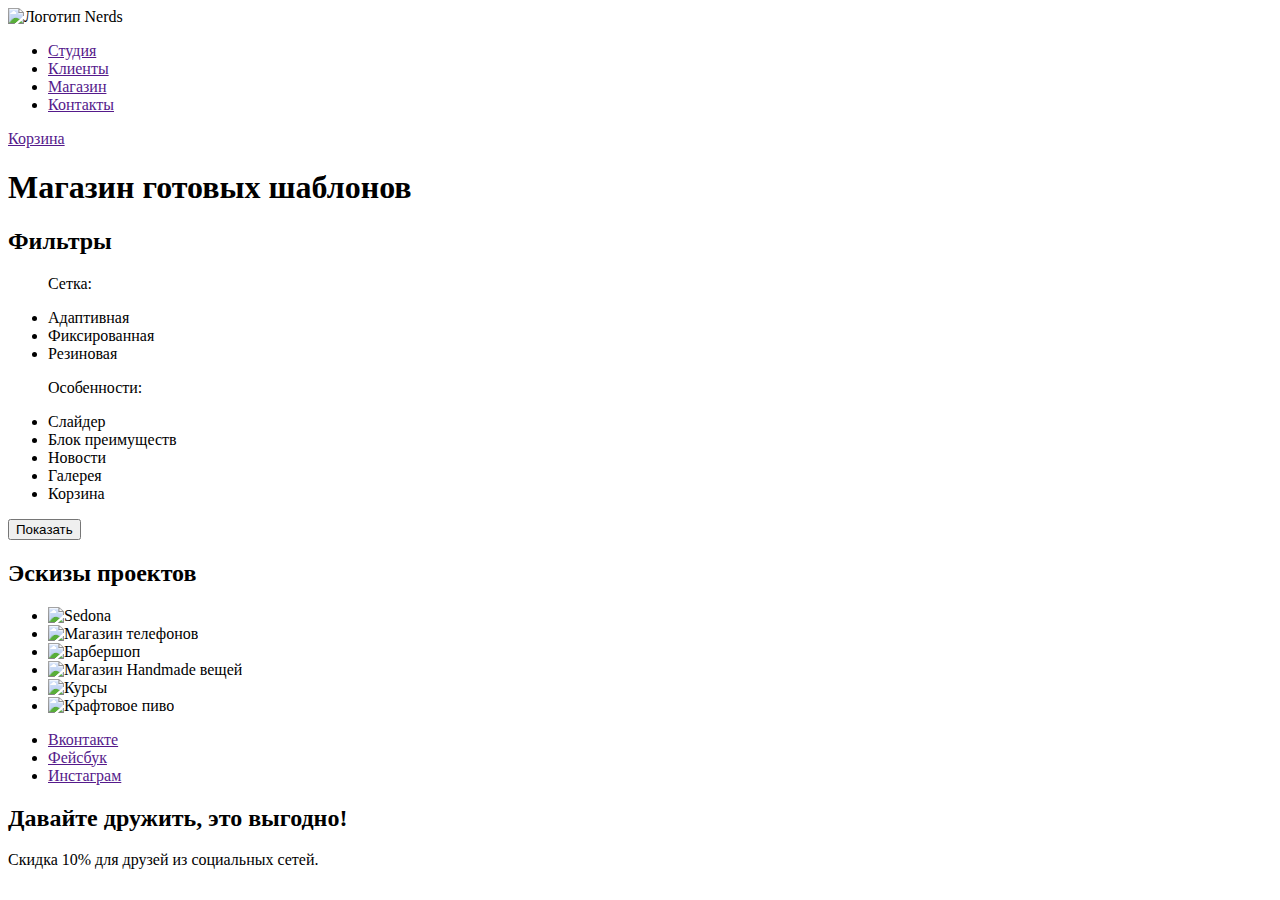
==== catalog.html @ 01f5c8fe "Разметка страниц" ====
<!DOCTYPE html>
<html lang="ru">
  <head>
    <meta charset="utf-8">
    <title>Nerd's Каталог</title>
  </head>
  <body>
<nav>
	<a><img src="" alt="Логотип Nerds"></a>
    <ul>
    	<li><a href="">Студия</a></li>
    	<li><a href="">Клиенты</a></li>
    	<li><a href="">Магазин</a></li>
    	<li><a href="">Контакты</a></li>
    </ul>
		<a href="">Корзина</a>
</nav>
<main>
	<h1>Магазин готовых шаблонов</h1>
	<!--Разметка того, что выделенно красным-->
	<section>
		<h2>Фильтры</h2>	
		<nav><!--Здесь не уверен такой фильтр делаются через навигацию?-->
		<ul><p>Сетка:</p>
			<li>Адаптивная</li>
			<li>Фиксированная</li>
			<li>Резиновая</li>
		</ul>
		<ul><p>Особенности:</p>
			<li>Слайдер</li>
			<li>Блок преимуществ</li>
			<li>Новости</li>
			<li>Галерея</li>
			<li>Корзина</li>
		</ul>
		<button type="button">Показать</button>
		</nav>
	</section>
	<section>
		<h2>Эскизы проектов</h2>
		<ul>
			<li><img src="" alt="Sedona"></li>
			<li><img src="" alt="Магазин телефонов"></li>
			<li><img src="" alt="Барбершоп"></li>
			<li><img src="" alt="Магазин Handmade вещей"></li>
			<li><img src="" alt="Курсы"></li>
			<li><img src="" alt="Крафтовое пиво"></li>
		</ul>
	</section>
	<!--Разметка того, что выделенно красным 2-->
</main>
<footer>
	<section>
		<ul>
			<li><a href="">Вконтакте</a></li>
			<li><a href="">Фейсбук</a></li>
			<li><a href="">Инстаграм</a></li>
		</ul>
	</section>
	<section>
		<h2>Давайте дружить, это выгодно!</h2>
		<p>Скидка 10% для друзей из социальных сетей.</p>
	</section>
</footer>
</body>
</html>
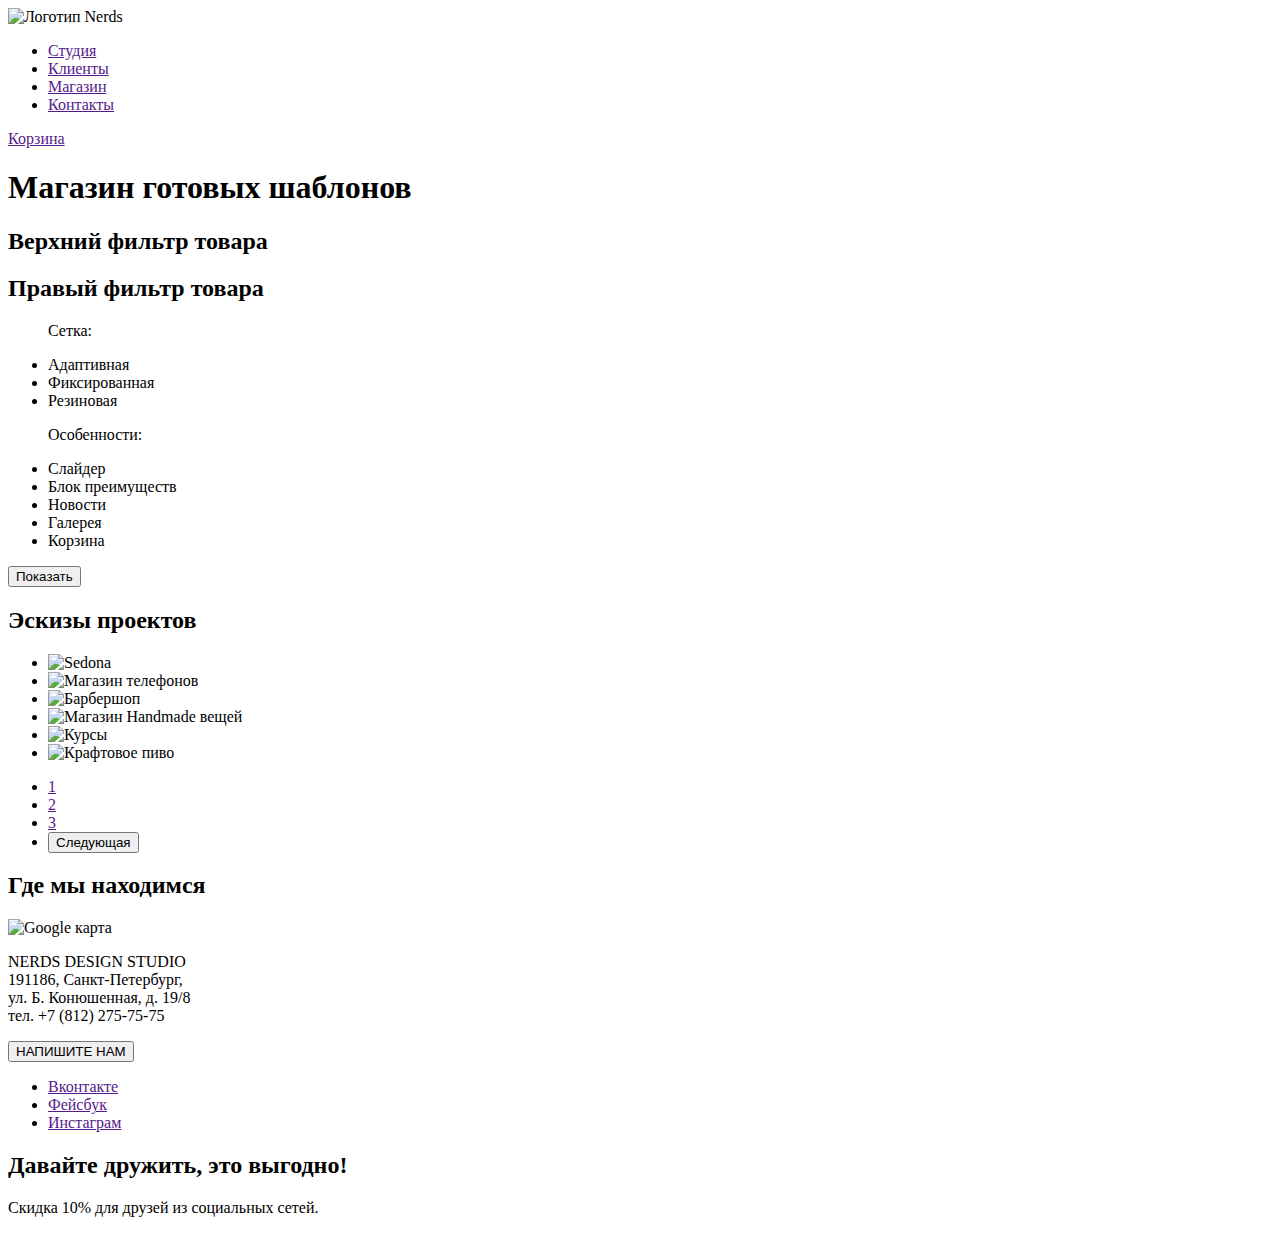
==== commit 46ef0a99: "Задание №2 (дополнительное)" ====
--- a/catalog.html
+++ b/catalog.html
@@ -17,10 +17,13 @@
 </nav>
 <main>
 	<h1>Магазин готовых шаблонов</h1>
-	<!--Разметка того, что выделенно красным-->
 	<section>
-		<h2>Фильтры</h2>	
-		<nav><!--Здесь не уверен такой фильтр делаются через навигацию?-->
+		<h2>Верхний фильтр товара</h2>
+		<!--форма фильтра товара-->
+	</section>
+	<section>
+		<h2>Правый фильтр товара</h2>	
+		<nav>
 		<ul><p>Сетка:</p>
 			<li>Адаптивная</li>
 			<li>Фиксированная</li>
@@ -46,8 +49,32 @@
 			<li><img src="" alt="Курсы"></li>
 			<li><img src="" alt="Крафтовое пиво"></li>
 		</ul>
+		<ul>
+			<li>
+				<a href="">1</a>
+			</li>
+			<li>
+				<a href="">2</a>
+			</li>
+			<li>
+				<a href="">3</a>
+			</li>
+			<li>
+				<button type="button">Следующая</button>
+			</li>
+		</ul>
 	</section>
-	<!--Разметка того, что выделенно красным 2-->
+	<section>
+		<h2>Где мы находимся</h2>
+		<img src="" alt="Google карта">
+		<p>
+			NERDS DESIGN STUDIO<br>
+			191186, Санкт-Петербург,<br>
+			ул. Б. Конюшенная, д. 19/8<br>
+			тел. +7 (812) 275-75-75<br>
+		</p>
+		<button type="button">НАПИШИТЕ НАМ</button>
+	</section>
 </main>
 <footer>
 	<section>
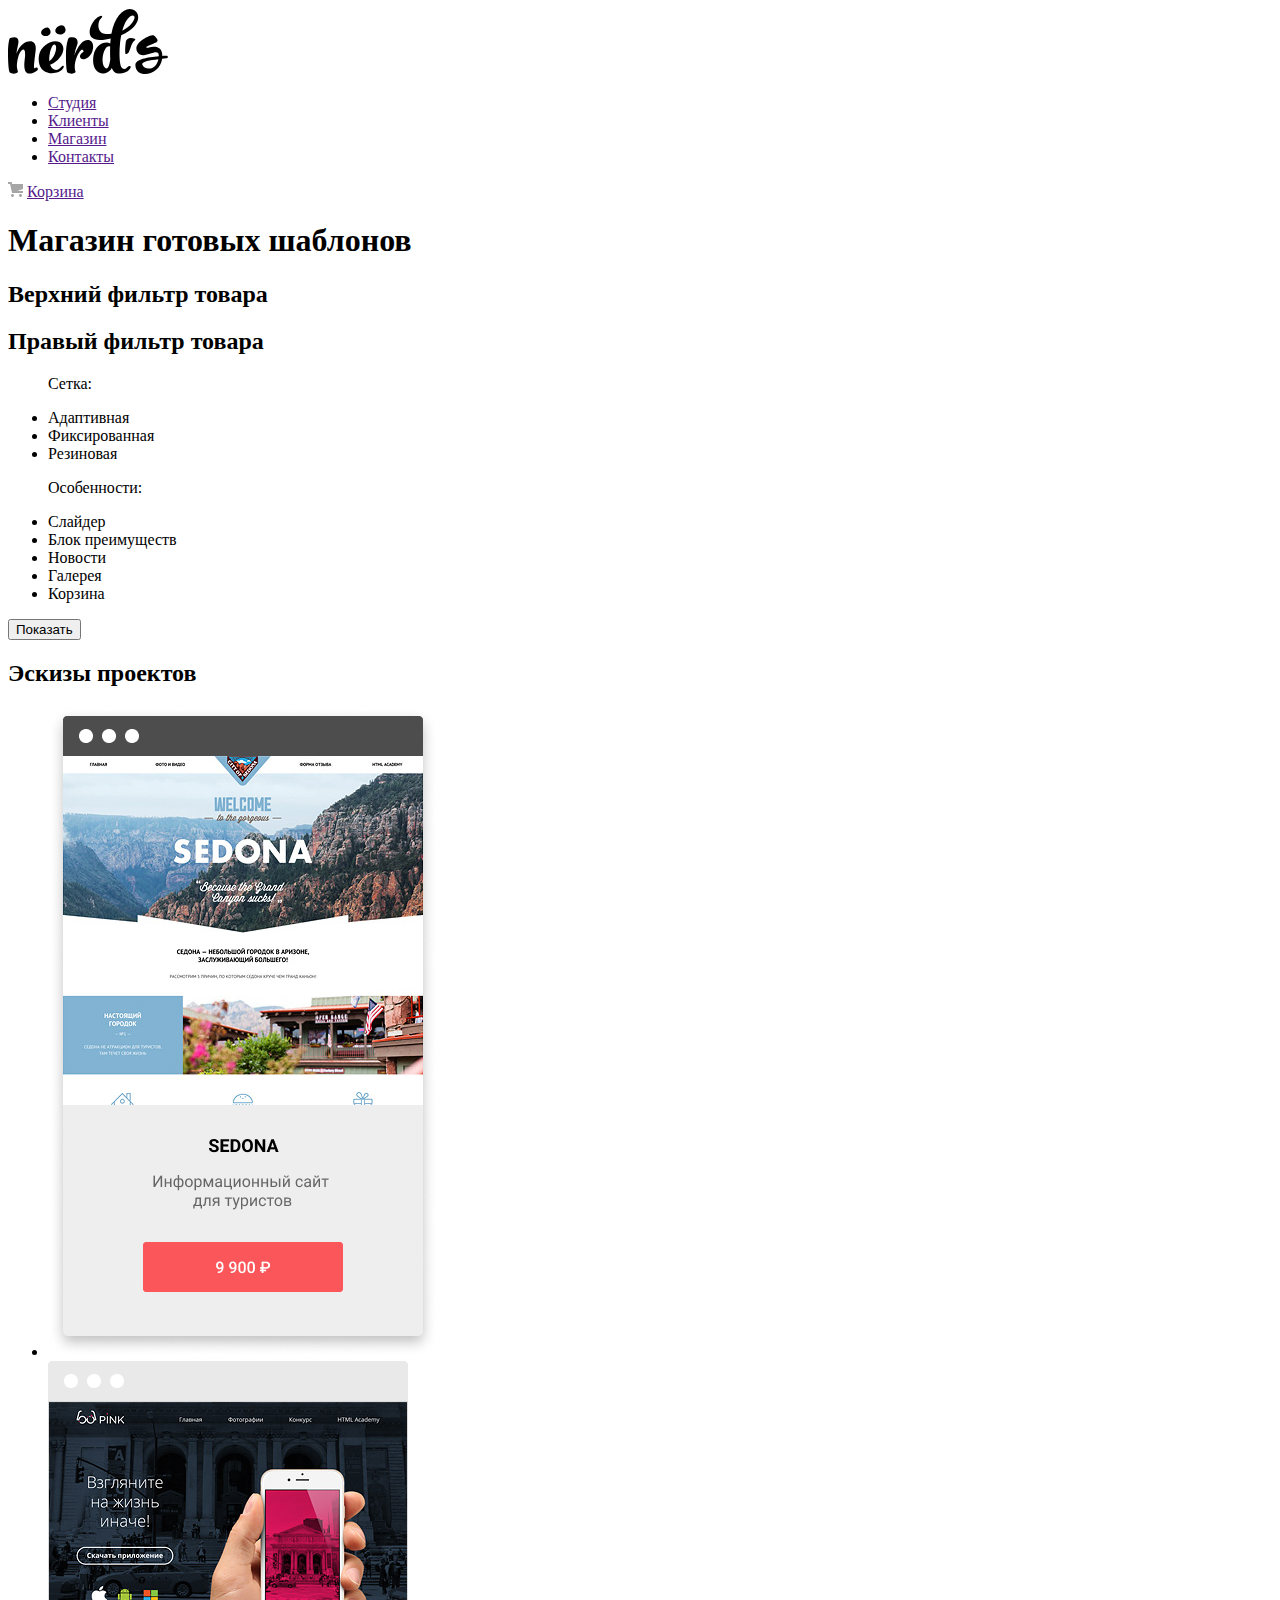
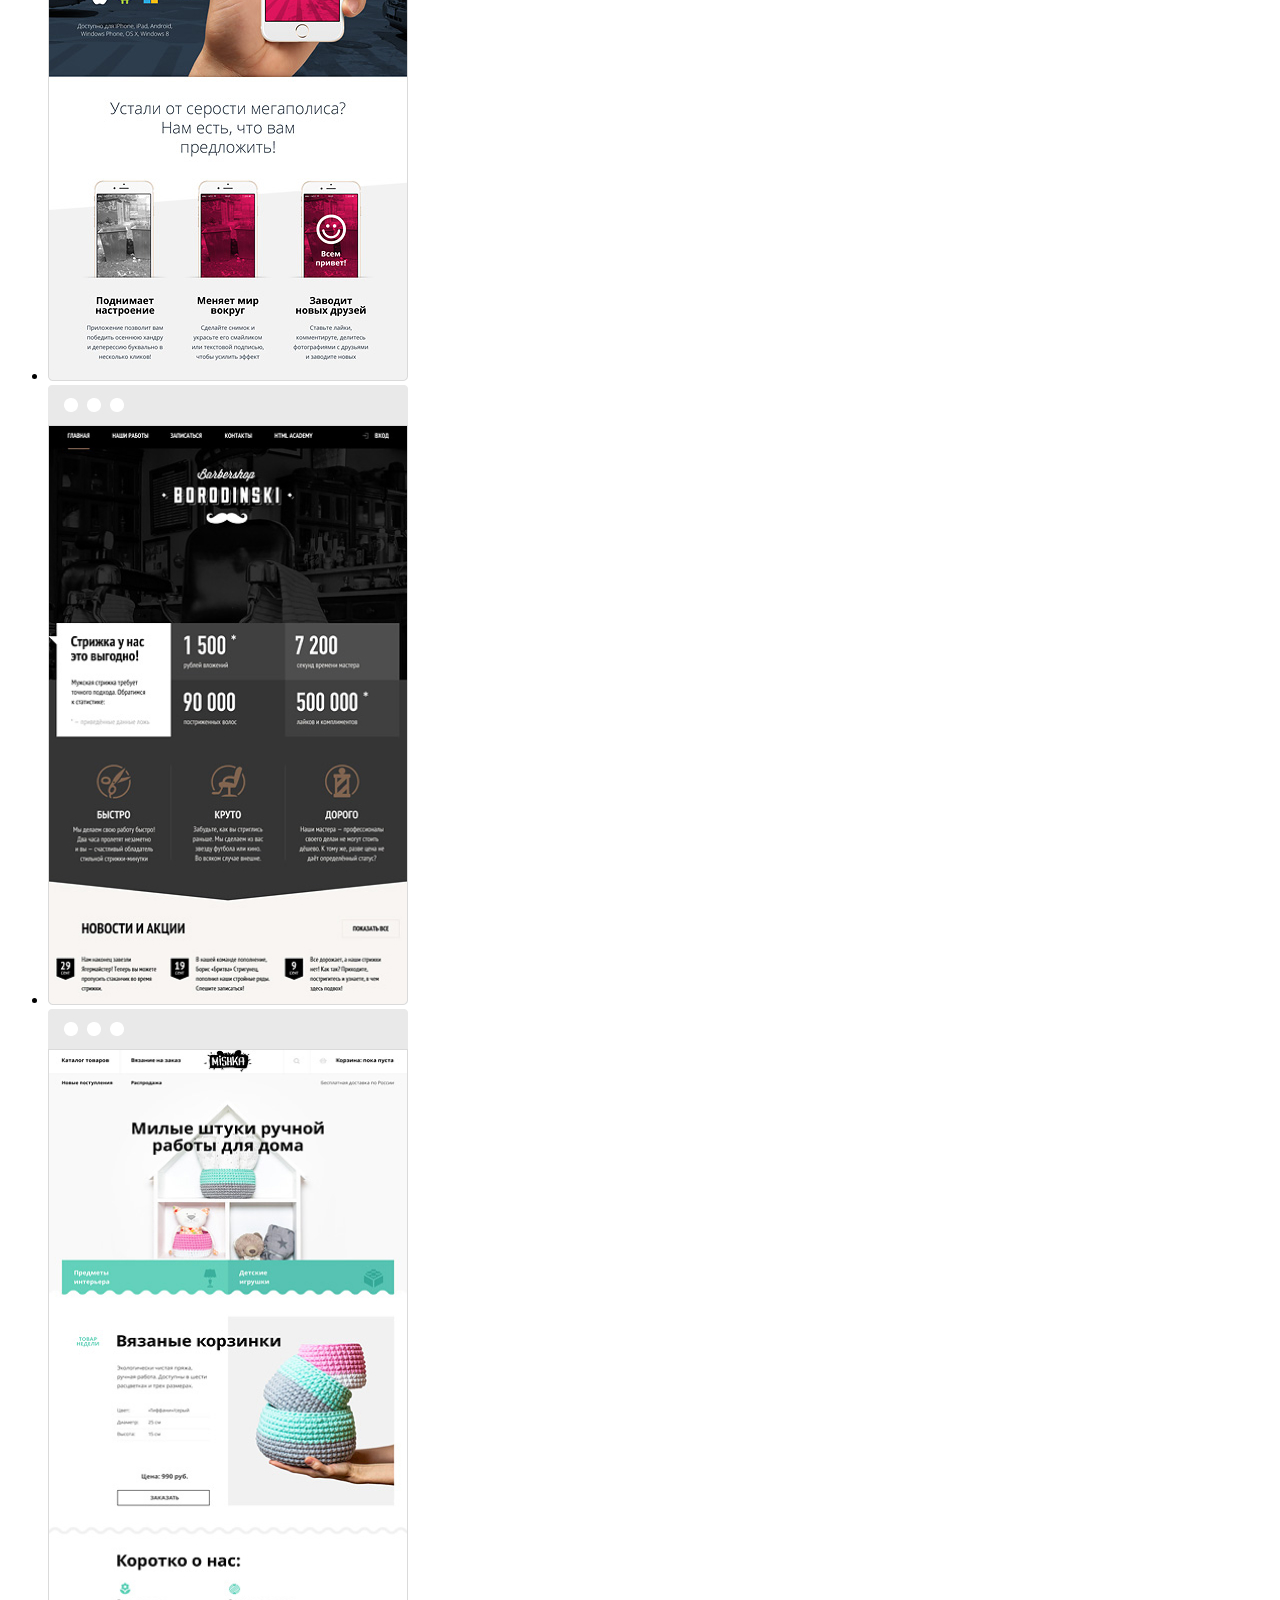
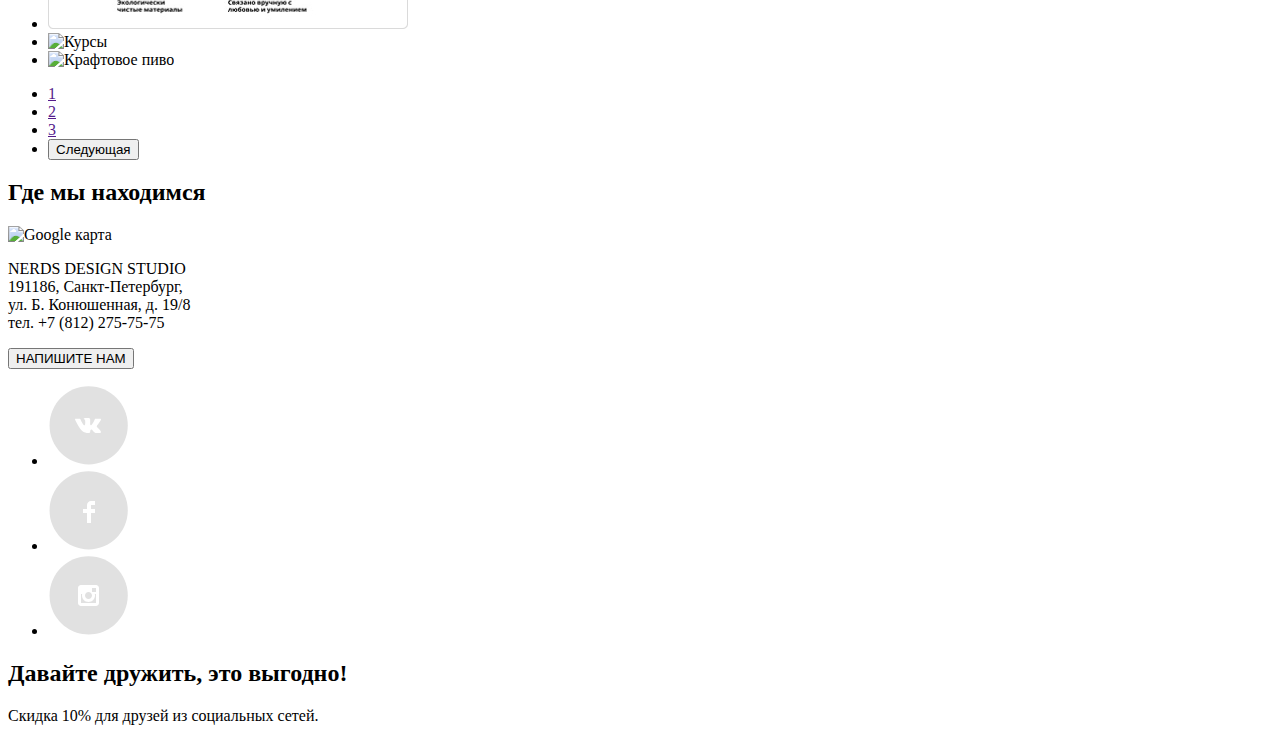
==== commit edbfef2d: "Задание №3" ====
--- a/catalog.html
+++ b/catalog.html
@@ -6,13 +6,14 @@
   </head>
   <body>
 <nav>
-	<a><img src="" alt="Логотип Nerds"></a>
+	<a href="#"><img src="img/nerds-logo.svg" alt="Логотип Nerds"></a>
     <ul>
     	<li><a href="">Студия</a></li>
     	<li><a href="">Клиенты</a></li>
     	<li><a href="">Магазин</a></li>
     	<li><a href="">Контакты</a></li>
     </ul>
+    	<img src="img/cart-icon.svg" alt="Корзина">
 		<a href="">Корзина</a>
 </nav>
 <main>
@@ -42,12 +43,12 @@
 	<section>
 		<h2>Эскизы проектов</h2>
 		<ul>
-			<li><img src="" alt="Sedona"></li>
-			<li><img src="" alt="Магазин телефонов"></li>
-			<li><img src="" alt="Барбершоп"></li>
-			<li><img src="" alt="Магазин Handmade вещей"></li>
-			<li><img src="" alt="Курсы"></li>
-			<li><img src="" alt="Крафтовое пиво"></li>
+			<li><img src="img/Sedona.jpg" alt="Sedona"></li>
+			<li><img src="img/Pink.jpg" alt="Магазин телефонов"></li>
+			<li><img src="img/Borodinski.jpg" alt="Барбершоп"></li>
+			<li><img src="img/Mishka.jpg" alt="Магазин Handmade вещей"></li>
+			<li><img src="img/study.jpg" alt="Курсы"></li>
+			<li><img src="img/craft.jpg" alt="Крафтовое пиво"></li>
 		</ul>
 		<ul>
 			<li>
@@ -79,9 +80,9 @@
 <footer>
 	<section>
 		<ul>
-			<li><a href="">Вконтакте</a></li>
-			<li><a href="">Фейсбук</a></li>
-			<li><a href="">Инстаграм</a></li>
+			<li><a href="#"><img src="img/vk-icon.svg" alt="Вконтакте"></a></li>
+			<li><a href="#"><img src="img/fb-icon.svg" alt="Фейсбук"></a></li>
+			<li><a href="#"><img src="img/insta-icon.svg" alt="Инстаграм"></a></li>
 		</ul>
 	</section>
 	<section>
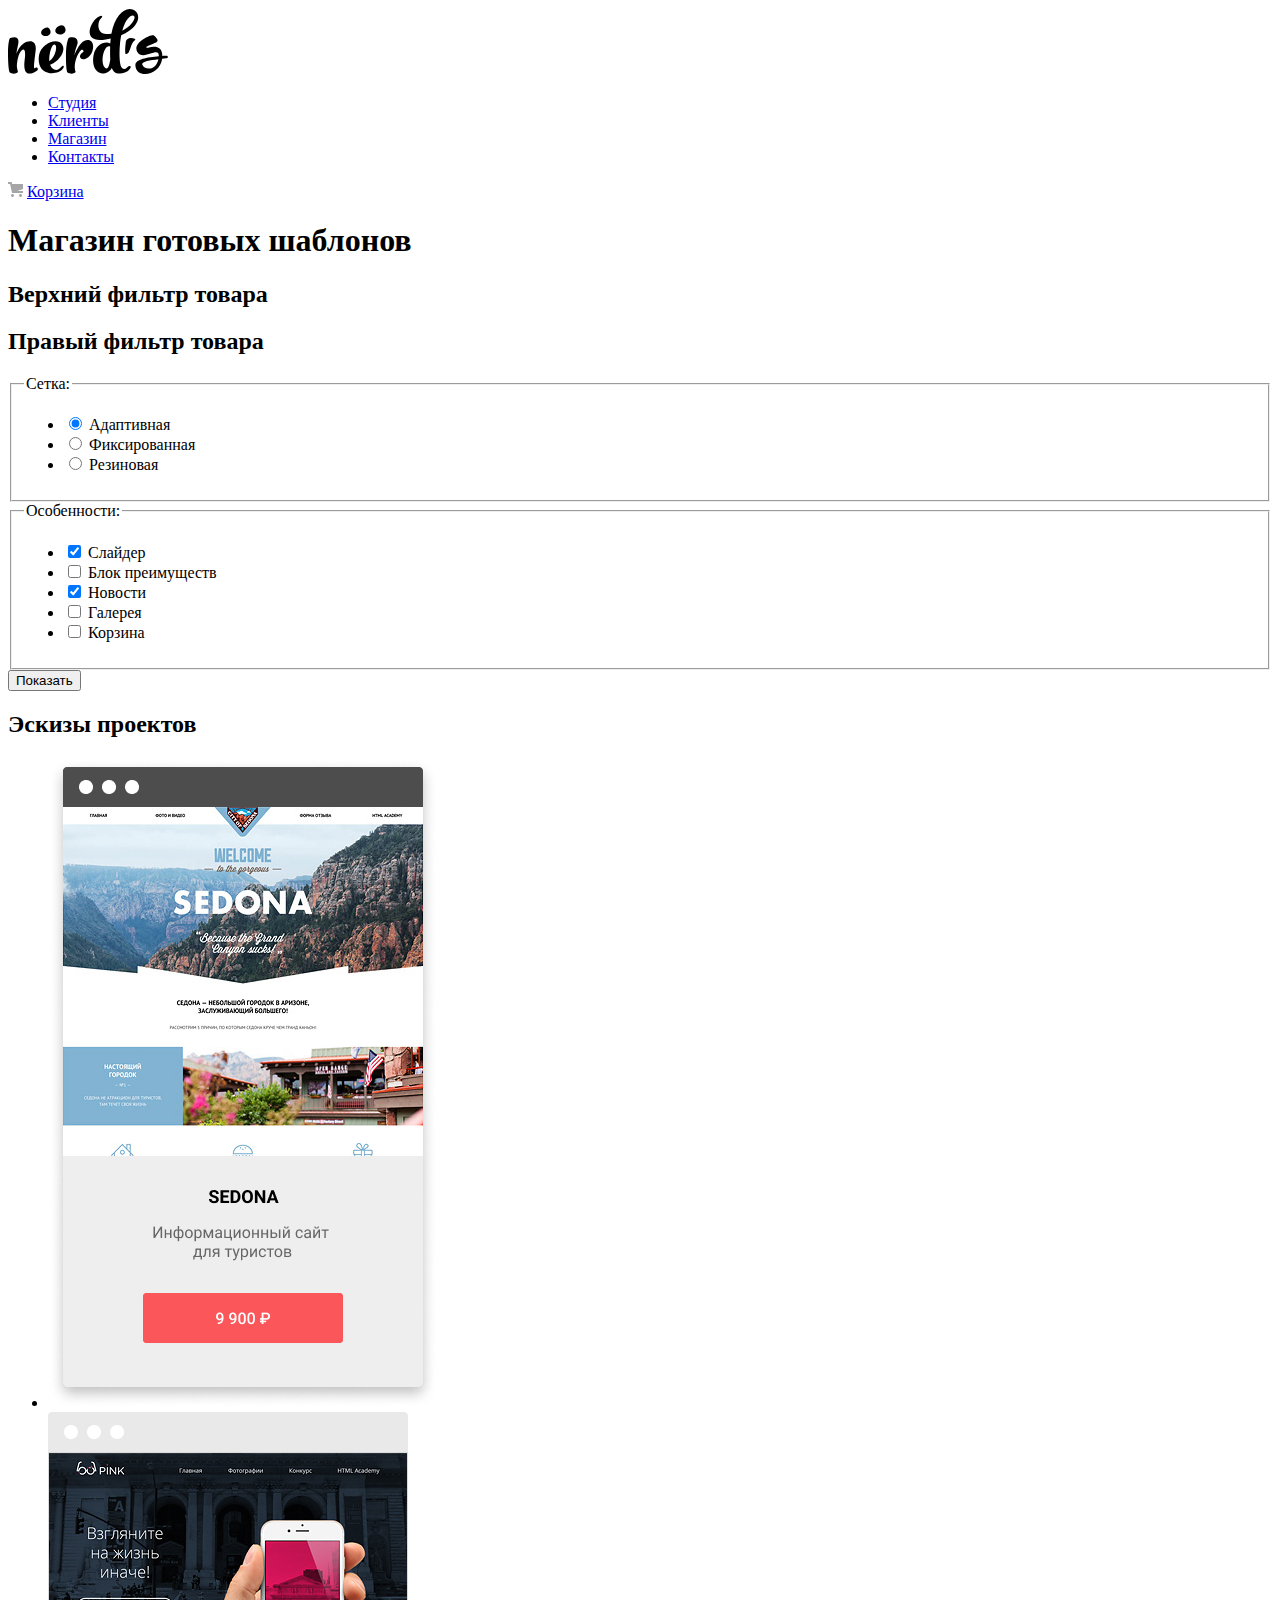
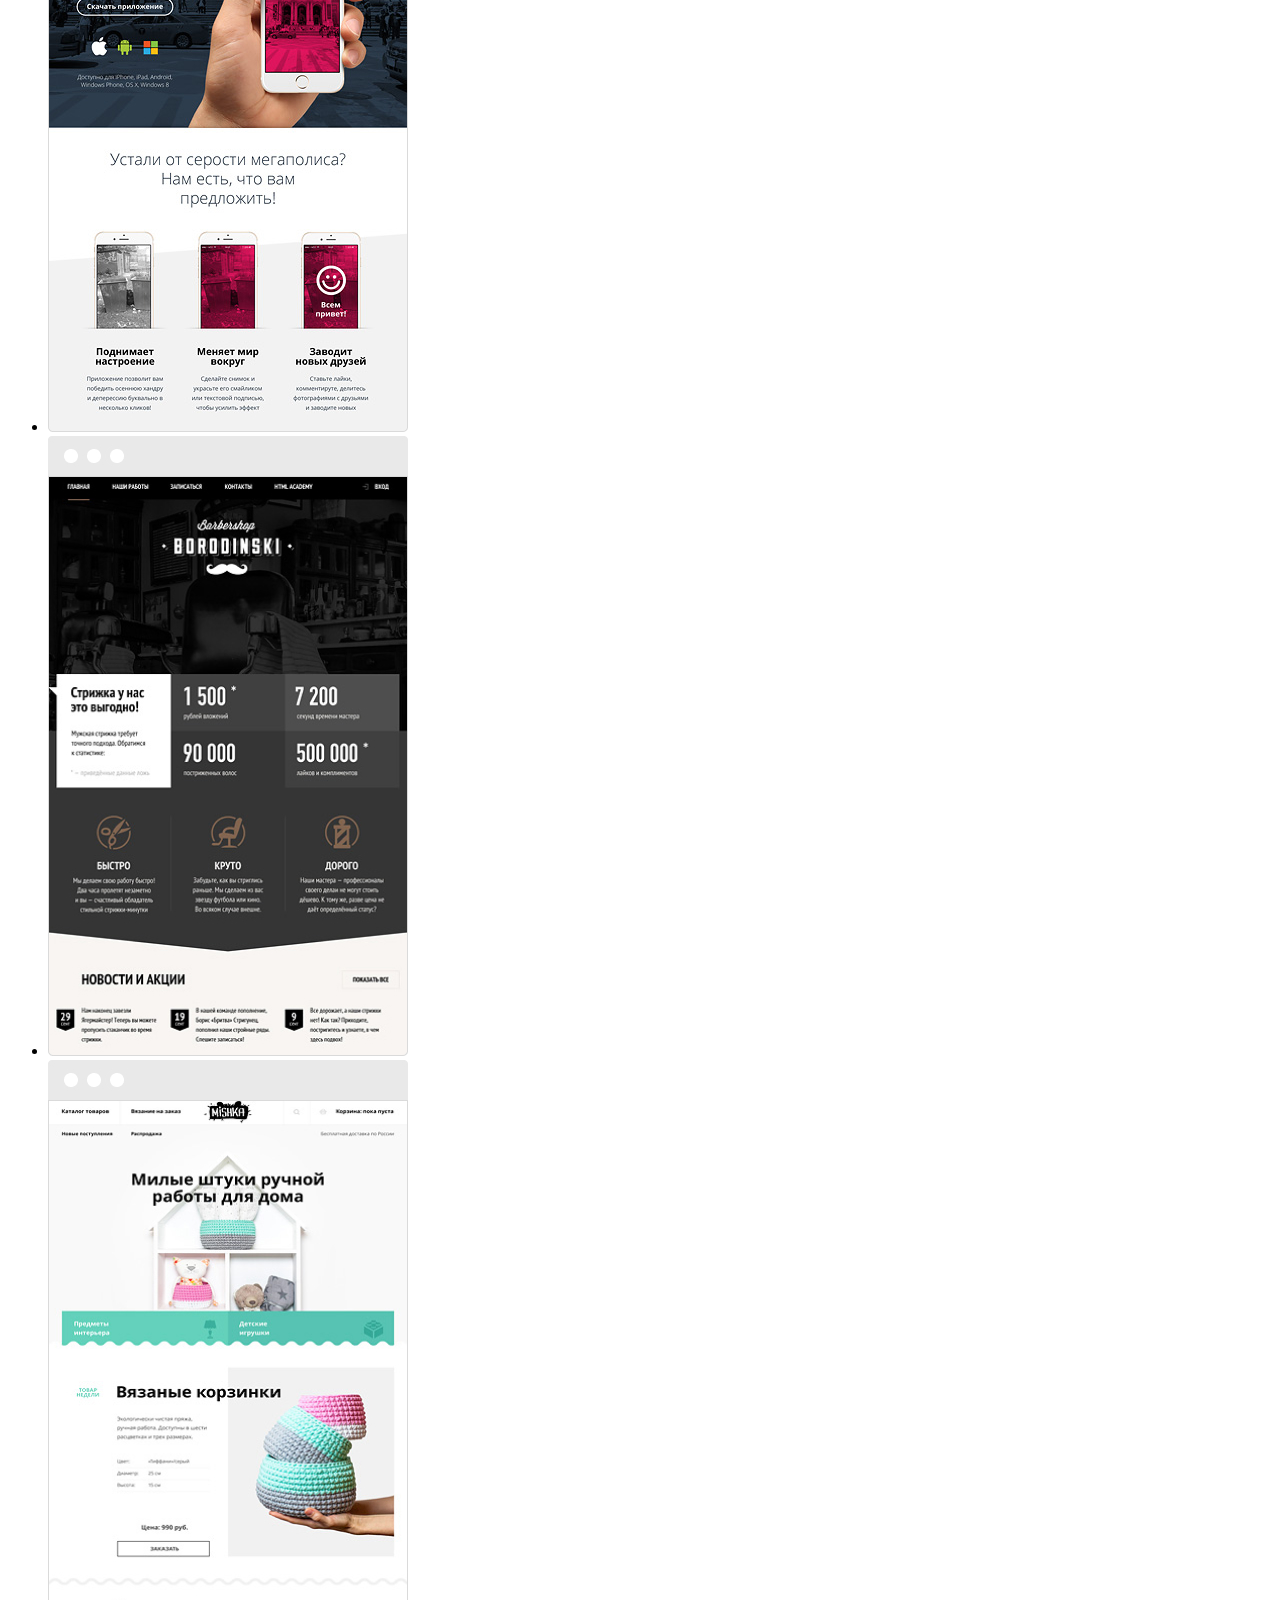
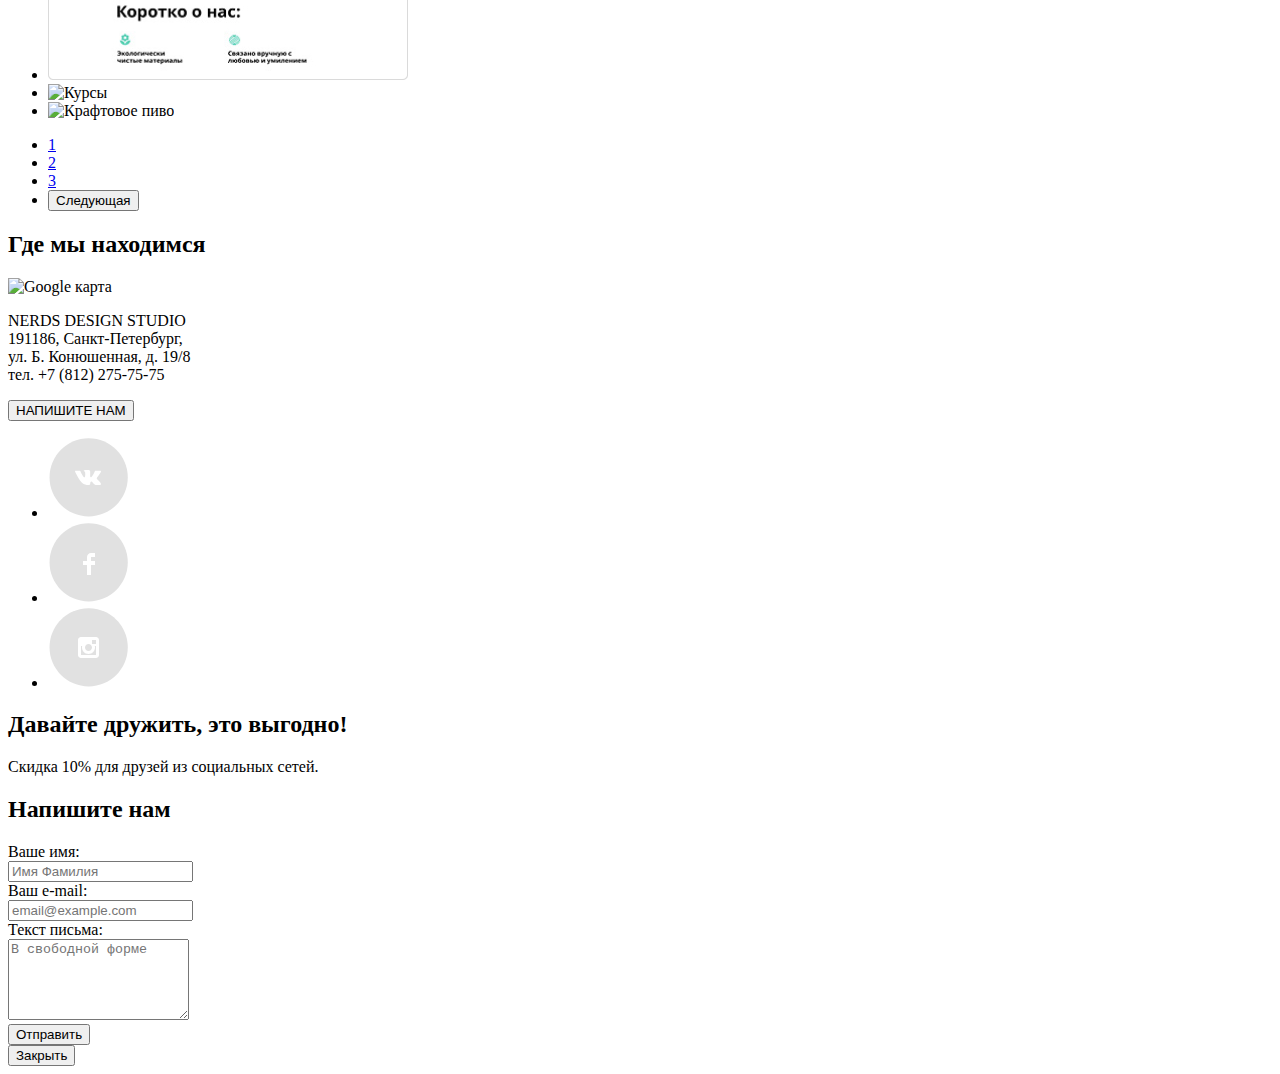
==== commit fb0227cd: "Задание №4 основные формы" ====
--- a/catalog.html
+++ b/catalog.html
@@ -8,13 +8,13 @@
 <nav>
 	<a href="#"><img src="img/nerds-logo.svg" alt="Логотип Nerds"></a>
     <ul>
-    	<li><a href="">Студия</a></li>
-    	<li><a href="">Клиенты</a></li>
-    	<li><a href="">Магазин</a></li>
-    	<li><a href="">Контакты</a></li>
+    	<li><a href="#">Студия</a></li>
+    	<li><a href="#">Клиенты</a></li>
+    	<li><a href="#">Магазин</a></li>
+    	<li><a href="#">Контакты</a></li>
     </ul>
     	<img src="img/cart-icon.svg" alt="Корзина">
-		<a href="">Корзина</a>
+		<a href="#">Корзина</a>
 </nav>
 <main>
 	<h1>Магазин готовых шаблонов</h1>
@@ -24,21 +24,51 @@
 	</section>
 	<section>
 		<h2>Правый фильтр товара</h2>	
-		<nav>
-		<ul><p>Сетка:</p>
-			<li>Адаптивная</li>
-			<li>Фиксированная</li>
-			<li>Резиновая</li>
-		</ul>
-		<ul><p>Особенности:</p>
-			<li>Слайдер</li>
-			<li>Блок преимуществ</li>
-			<li>Новости</li>
-			<li>Галерея</li>
-			<li>Корзина</li>
-		</ul>
-		<button type="button">Показать</button>
-		</nav>
+		<form action="https://echo.htmlacademy.ru" method="get">
+			<fieldset>
+				<legend>Сетка:</legend>
+				<ul>
+					<li>
+						<input type="radio" name="grid" id="Adapt" value="Адаптивная" checked>
+						<label for="Adapt">Адаптивная</label>
+					</li>
+					<li>
+						<input type="radio" name="grid" id="fiks" value="Фиксированная">
+						<label for="fiks">Фиксированная</label>
+					</li>
+					<li>
+						<input type="radio" name="grid" id="rubber" value="Резиновая">
+						<label for="rubber">Резиновая</label>
+					</li>
+				</ul>
+			</fieldset>
+			<fieldset>
+			<legend>Особенности:</legend>
+			<ul>
+				<li>
+					<input type="checkbox" name="slide" id="slide" checked>
+					<label for="slide">Слайдер</label>
+				</li>
+				<li>
+					<input type="checkbox" name="advantages" id="advantages">
+					<label for="advantages">Блок преимуществ</label>	
+				</li>
+				<li>
+					<input type="checkbox" name="news" id="news" checked>
+					<label for="news">Новости</label>
+				</li>
+				<li>
+					<input type="checkbox" name="gallery" id="gallery">
+					<label for="gallery">Галерея</label>
+				</li>
+				<li>
+					<input type="checkbox" name="cart" id="cart">
+					<label for="cart">Корзина</label>
+				</li>
+			</ul>
+			</fieldset>
+			<button type="submit">Показать</button>
+		</form>	
 	</section>
 	<section>
 		<h2>Эскизы проектов</h2>
@@ -52,13 +82,13 @@
 		</ul>
 		<ul>
 			<li>
-				<a href="">1</a>
+				<a href="#">1</a>
 			</li>
 			<li>
-				<a href="">2</a>
+				<a href="#">2</a>
 			</li>
 			<li>
-				<a href="">3</a>
+				<a href="#">3</a>
 			</li>
 			<li>
 				<button type="button">Следующая</button>
@@ -67,7 +97,7 @@
 	</section>
 	<section>
 		<h2>Где мы находимся</h2>
-		<img src="" alt="Google карта">
+		<img src="#" alt="Google карта">
 		<p>
 			NERDS DESIGN STUDIO<br>
 			191186, Санкт-Петербург,<br>
@@ -90,5 +120,18 @@
 		<p>Скидка 10% для друзей из социальных сетей.</p>
 	</section>
 </footer>
+<section>
+	<h2>Напишите нам</h2>
+	<form action="https://echo.htmlacademy.ru" method="post">
+      <label id="name">Ваше имя:</label><br>
+      <input type="text" name="name" for="name" placeholder="Имя Фамилия"><br>
+      <label id="e-mail">Ваш e-mail:</label><br>
+	  <input type="email" name="e-mail" for="e-mail" placeholder="email@example.com"><br>
+      <label id="letter">Текст письма:</label><br>
+      <textarea type="text" name="letter" id="letter" rows="5" placeholder="В свободной форме"></textarea><br>
+      <button type="submit">Отправить</button> 
+	</form>
+	<button type="button">Закрыть</button>
+</section>
 </body>
 </html>
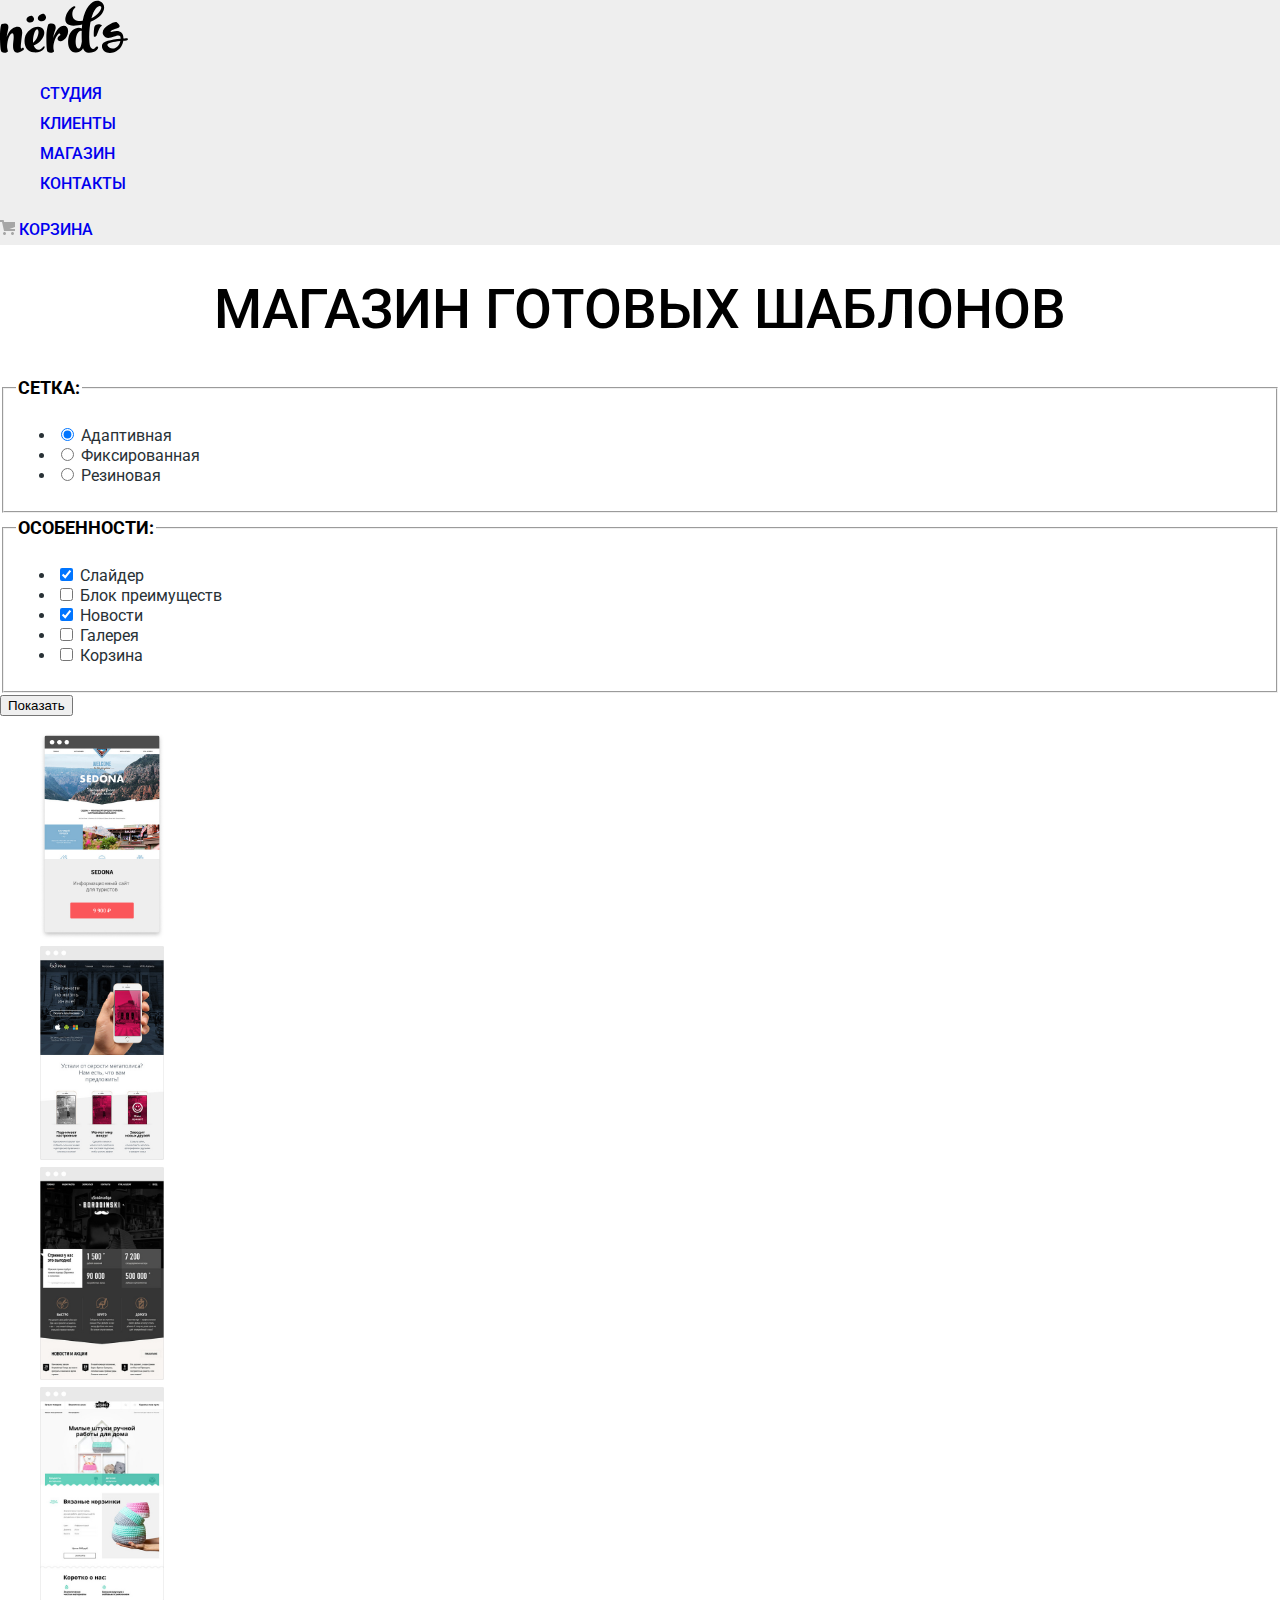
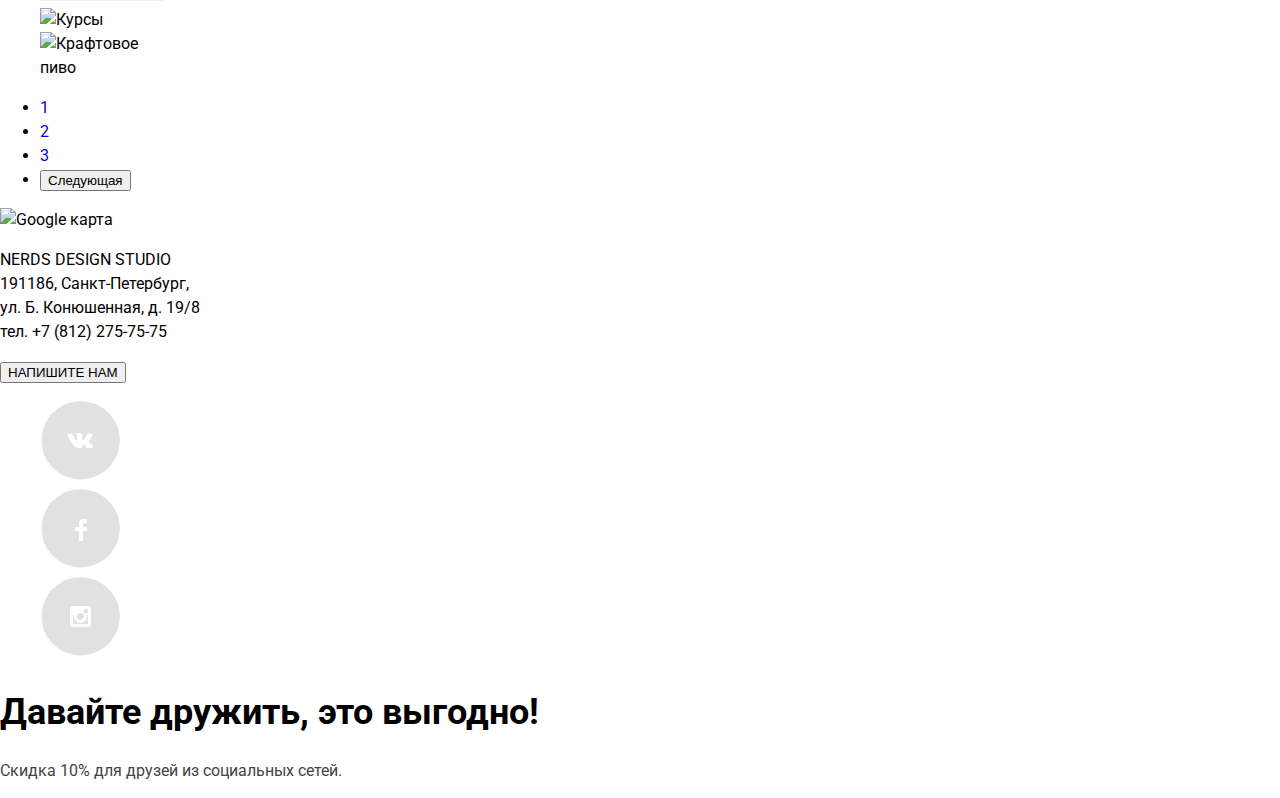
==== commit 3ceacf5f: "Задание № 8 (основное)" ====
--- a/catalog.html
+++ b/catalog.html
@@ -3,11 +3,14 @@
   <head>
     <meta charset="utf-8">
     <title>Nerd's Каталог</title>
+    <link href="https://fonts.googleapis.com/css2?family=Roboto:wght@500;700&display=swap" rel="stylesheet">
+    <link href="normalize.css" rel="stylesheet">
+    <link href="css/style.css" rel="stylesheet">
   </head>
   <body>
 <nav>
 	<a href="#"><img src="img/nerds-logo.svg" alt="Логотип Nerds"></a>
-    <ul>
+    <ul class="site-navigation">
     	<li><a href="#">Студия</a></li>
     	<li><a href="#">Клиенты</a></li>
     	<li><a href="#">Магазин</a></li>
@@ -19,15 +22,15 @@
 <main>
 	<h1>Магазин готовых шаблонов</h1>
 	<section>
-		<h2>Верхний фильтр товара</h2>
+		<h2 class="visually-hidden">Верхний фильтр товара</h2>
 		<!--форма фильтра товара-->
 	</section>
 	<section>
-		<h2>Правый фильтр товара</h2>	
+		<h2 class="visually-hidden">Правый фильтр товара</h2>	
 		<form action="https://echo.htmlacademy.ru" method="get">
 			<fieldset>
-				<legend>Сетка:</legend>
-				<ul>
+				<legend class="filter">Сетка:</legend>
+				<ul class="filter-list">
 					<li>
 						<input type="radio" name="grid" id="Adapt" value="Адаптивная" checked>
 						<label for="Adapt">Адаптивная</label>
@@ -43,8 +46,8 @@
 				</ul>
 			</fieldset>
 			<fieldset>
-			<legend>Особенности:</legend>
-			<ul>
+			<legend class="filter">Особенности:</legend>
+			<ul class="filter-list">
 				<li>
 					<input type="checkbox" name="slide" id="slide" checked>
 					<label for="slide">Слайдер</label>
@@ -71,8 +74,8 @@
 		</form>	
 	</section>
 	<section>
-		<h2>Эскизы проектов</h2>
-		<ul>
+		<h2 class="visually-hidden">Эскизы проектов</h2>
+		<ul class="slides">
 			<li><img src="img/Sedona.jpg" alt="Sedona"></li>
 			<li><img src="img/Pink.jpg" alt="Магазин телефонов"></li>
 			<li><img src="img/Borodinski.jpg" alt="Барбершоп"></li>
@@ -96,7 +99,7 @@
 		</ul>
 	</section>
 	<section>
-		<h2>Где мы находимся</h2>
+		<h2 class="visually-hidden">Где мы находимся</h2>
 		<img src="#" alt="Google карта">
 		<p>
 			NERDS DESIGN STUDIO<br>
@@ -109,18 +112,20 @@
 </main>
 <footer>
 	<section>
-		<ul>
+		<ul class="social-list">
 			<li><a href="#"><img src="img/vk-icon.svg" alt="Вконтакте"></a></li>
 			<li><a href="#"><img src="img/fb-icon.svg" alt="Фейсбук"></a></li>
 			<li><a href="#"><img src="img/insta-icon.svg" alt="Инстаграм"></a></li>
 		</ul>
 	</section>
 	<section>
+		<div class="social-discount">
 		<h2>Давайте дружить, это выгодно!</h2>
 		<p>Скидка 10% для друзей из социальных сетей.</p>
+		</div>
 	</section>
 </footer>
-<section>
+<section class="visually-hidden">
 	<h2>Напишите нам</h2>
 	<form action="https://echo.htmlacademy.ru" method="post">
       <label id="name">Ваше имя:</label><br>
--- a/css/style.css
+++ b/css/style.css
@@ -0,0 +1,119 @@
+/* Variables */
+
+:root {
+	--basic-white: #FFFFFF;
+	--basic-neutral: #EEEEEE;
+	--basic-font: #000000;
+	--filter-font: #283136;
+	--footer-font: #444444;
+}
+
+/* Global */
+
+body {
+  min-width: 1177px;
+  margin: 0;
+  padding: 0;
+  font-family: 'Roboto', sans-serif;
+  color: var(--basic-font);
+  font-style: normal;
+  font-weight: normal;
+  font-size: 16px;
+  line-height: 24px;
+  background-color: var(--basic-white);
+}
+
+.visually-hidden {
+	display: none
+}
+
+a {
+  text-decoration: none;
+}
+
+img {
+  max-width: 10%;
+  height: auto;
+}
+
+h1 {
+  text-transform: uppercase;
+  font-weight: 500;
+  font-size: 55px;
+  line-height: 55px;
+  font-style: normal;
+  text-align: center;
+}
+
+/* Main navigation */
+
+nav {
+    line-height: 30px;
+    font-weight: 500;
+    background-color: var(--basic-neutral);
+    text-transform: uppercase;
+    font-style: normal;
+}
+
+.site-navigation {
+    list-style: none;
+    color: var(--basic-font);
+}
+
+/* Features */
+
+.features-list {
+  list-style: none;
+}
+
+.feature-item {
+  text-align: center;
+}
+
+.feature-item h3 {
+  font-size: 24px;
+  text-transform: uppercase;
+  line-height: 30px;
+  font-weight: bold;
+}
+
+/* Filters */
+
+.filter {	
+  font-weight: bold;
+  font-size: 18px;
+  line-height: 30px;
+  text-transform: uppercase;
+}
+
+.filter-list {
+	line-height: 19px;
+	color: var(--filter-font);
+}
+
+.slides {
+  list-style: none;
+}
+
+/* Footer */
+
+.social-list {
+  list-style: none;
+}
+
+.social-discount h2 {
+  font-weight: bold;
+  font-size: 36px;
+  line-height: 36px;
+}
+
+.social-discount p {
+   line-height: 22px;
+   color: var(--footer-font);
+}
+
+
+
+
+
+
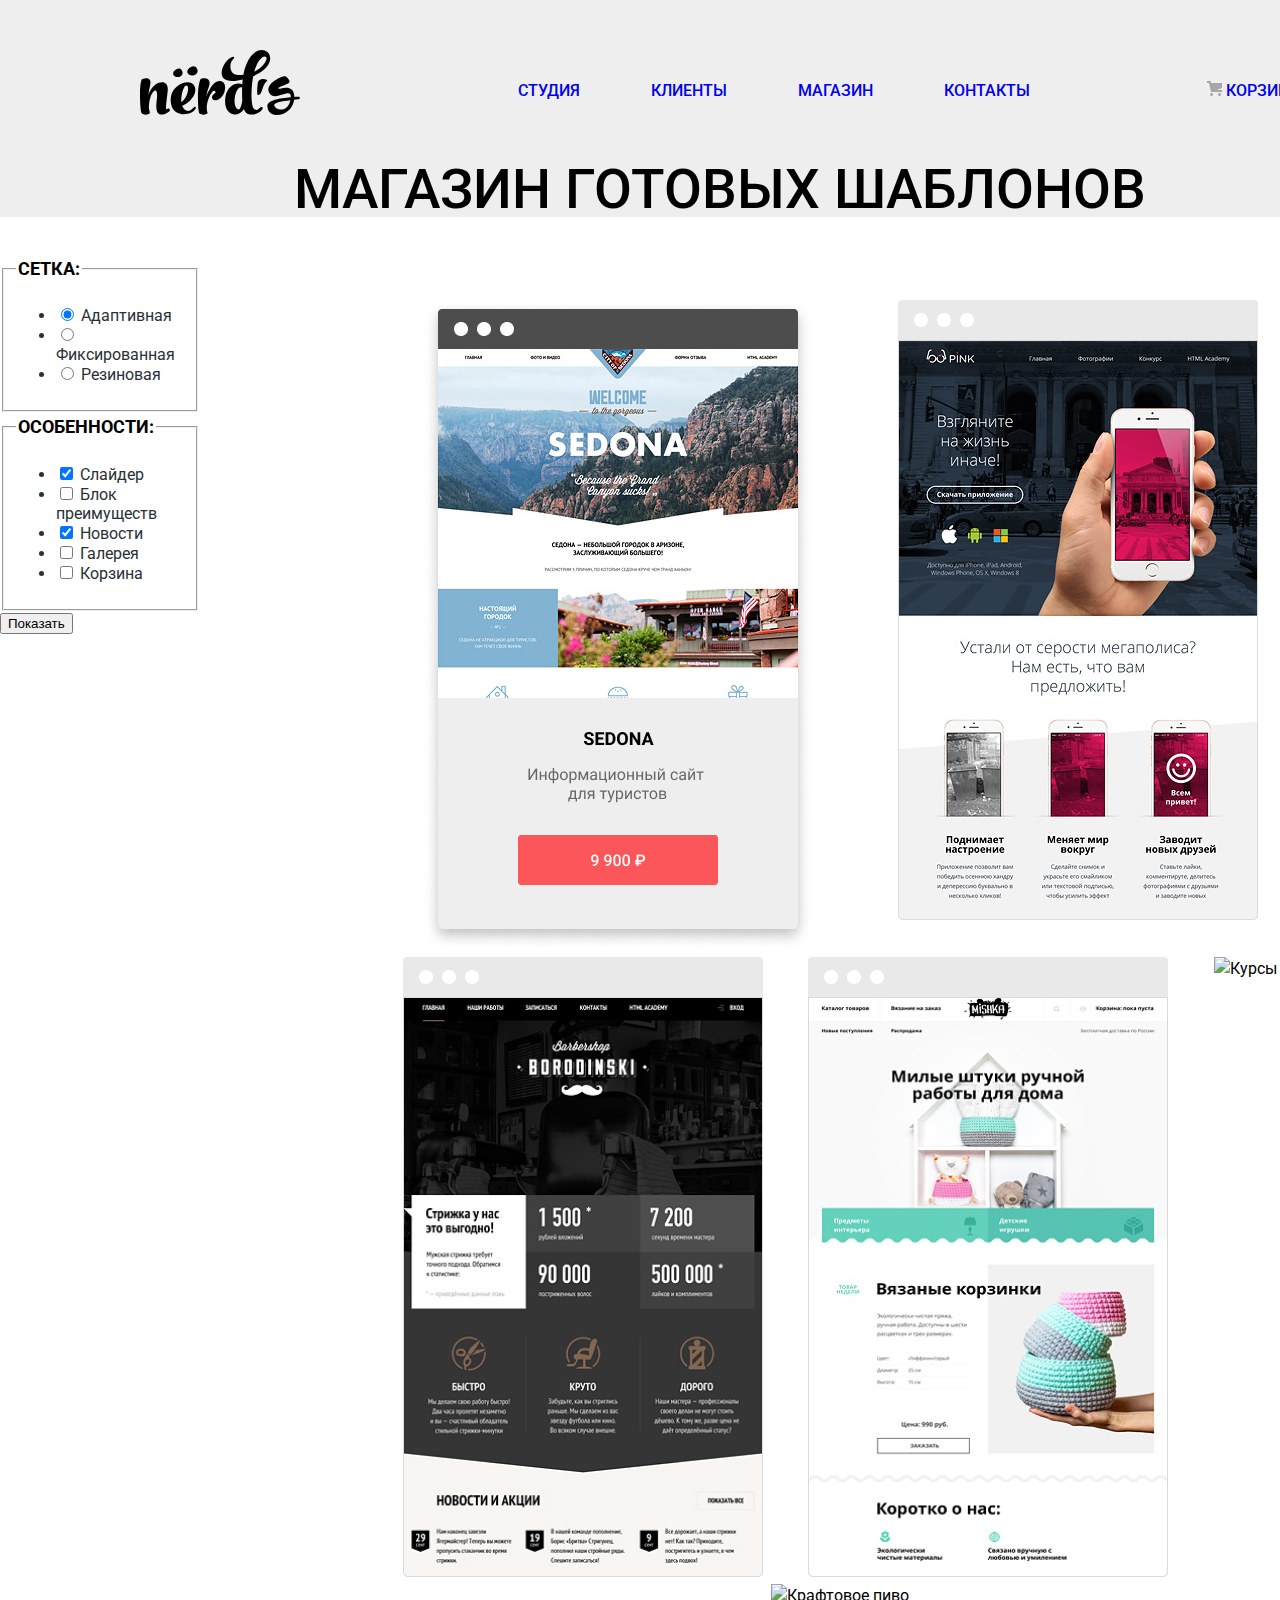
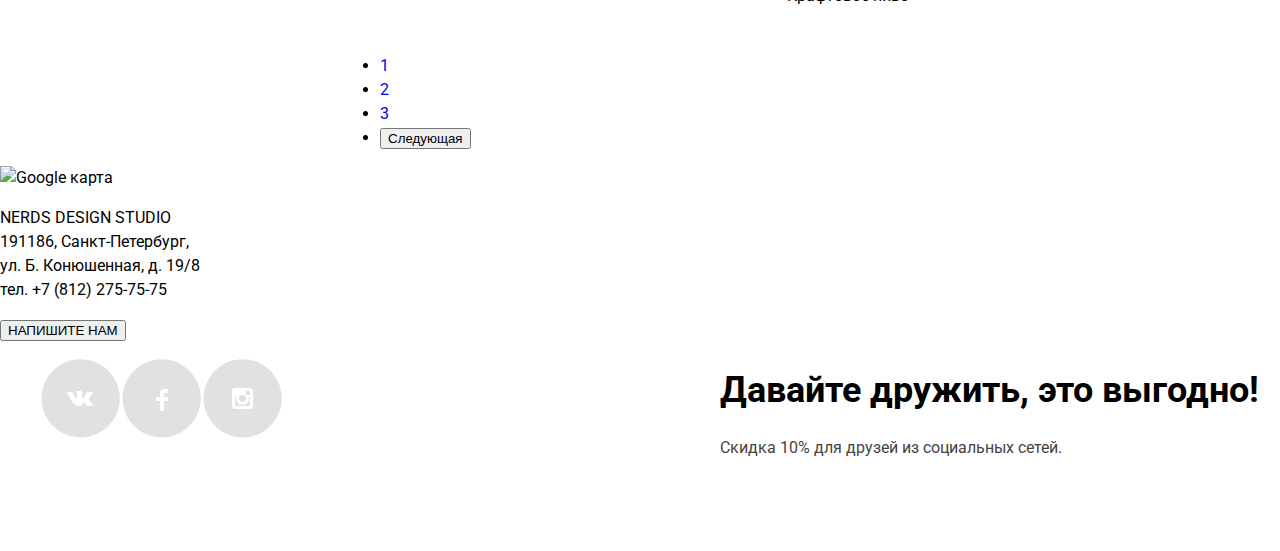
==== commit bda9c263: "Задание № 10" ====
--- a/catalog.html
+++ b/catalog.html
@@ -9,23 +9,23 @@
   </head>
   <body>
 <nav>
-	<a href="#"><img src="img/nerds-logo.svg" alt="Логотип Nerds"></a>
+	<div class="menu">
+	<a href="#" class="main-logo"><img src="img/nerds-logo.svg" alt="Логотип Nerds"></a>
     <ul class="site-navigation">
     	<li><a href="#">Студия</a></li>
     	<li><a href="#">Клиенты</a></li>
-    	<li><a href="#">Магазин</a></li>
+    	<li><a href="catalog.html">Магазин</a></li>
     	<li><a href="#">Контакты</a></li>
     </ul>
+    <div class="cart">
     	<img src="img/cart-icon.svg" alt="Корзина">
 		<a href="#">Корзина</a>
+	</div>
+	</div>
+	<h1>Магазин готовых шаблонов</h1>
 </nav>
-<main>
-	<h1>Магазин готовых шаблонов</h1>
-	<section>
-		<h2 class="visually-hidden">Верхний фильтр товара</h2>
-		<!--форма фильтра товара-->
-	</section>
-	<section>
+<main class="page-catalog">
+	<section class="right-filter">
 		<h2 class="visually-hidden">Правый фильтр товара</h2>	
 		<form action="https://echo.htmlacademy.ru" method="get">
 			<fieldset>
@@ -73,7 +73,7 @@
 			<button type="submit">Показать</button>
 		</form>	
 	</section>
-	<section>
+	<section class="slides-section">
 		<h2 class="visually-hidden">Эскизы проектов</h2>
 		<ul class="slides">
 			<li><img src="img/Sedona.jpg" alt="Sedona"></li>
--- a/css/style.css
+++ b/css/style.css
@@ -11,7 +11,7 @@
 /* Global */
 
 body {
-  min-width: 1177px;
+  min-width: 1440px;
   margin: 0;
   padding: 0;
   font-family: 'Roboto', sans-serif;
@@ -24,7 +24,7 @@
 }
 
 .visually-hidden {
-	display: none
+	display: none;
 }
 
 a {
@@ -32,7 +32,7 @@
 }
 
 img {
-  max-width: 10%;
+  max-width: 100%;
   height: auto;
 }
 
@@ -45,6 +45,18 @@
   text-align: center;
 }
 
+/* Grid */
+
+.page {
+  height: 100%;
+}
+
+.page-body {
+  min-height: 100%;
+  display: grid;
+  grid-template-rows: min-content 1fr min-content;
+  align-content: start;
+}
 /* Main navigation */
 
 nav {
@@ -55,15 +67,48 @@
     font-style: normal;
 }
 
+.menu {
+    display: grid;
+    grid-template-columns: auto auto auto auto;
+    grid-template-rows: auto;
+    
+  }
+
+.main-logo {
+    grid-column-start: 1;
+    grid-column-end: 2;
+    margin-top: 49px;
+    margin-left: 140px;
+  } 
+
 .site-navigation {
+    grid-column-start: 2;
+    grid-column-end: 4; 
+    margin-top: 76px;
     list-style: none;
     color: var(--basic-font);
-}
+    display: flex;
+    flex-wrap: wrap;
+    justify-content: space-around;
+}
+
+.cart {
+    grid-column-start: 4;
+    grid-column-end: -1; 
+    margin-top: 76px;
+    margin-right: 140px;
+    justify-self: end;
+}
+
+
 
 /* Features */
 
 .features-list {
   list-style: none;
+  display: flex;
+  flex-wrap: wrap;
+  justify-content: space-around;
 }
 
 .feature-item {
@@ -79,6 +124,23 @@
 
 /* Filters */
 
+.page-catalog {
+  display: grid;
+  grid-template-columns: 200px 1fr;
+  align-content: start;
+
+}
+
+.right-filter {
+
+}
+
+.slides-section {
+margin-left: 140px;
+margin-right: 140px;
+
+}
+
 .filter {	
   font-weight: bold;
   font-size: 18px;
@@ -92,13 +154,40 @@
 }
 
 .slides {
+  padding-top: 30px;
+  padding-bottom: 30px; 
   list-style: none;
+  display: flex;
+  flex-wrap: wrap;
+  justify-content: space-around;
 }
 
 /* Footer */
+
+footer {
+  display: grid;
+  grid-template-columns: 1fr 1fr;
+  margin-bottom: 76px;
+}
+
+.footer-social {
+  width: 300px;
+  justify-self: start;
+  margin-left: 140px;
+  
+}
 
 .social-list {
   list-style: none;
+  display: flex;
+  flex-wrap: wrap;
+
+}
+
+.footer-discount {
+  justify-self: start;
+  
+
 }
 
 .social-discount h2 {
@@ -116,4 +205,3 @@
 
 
 
-
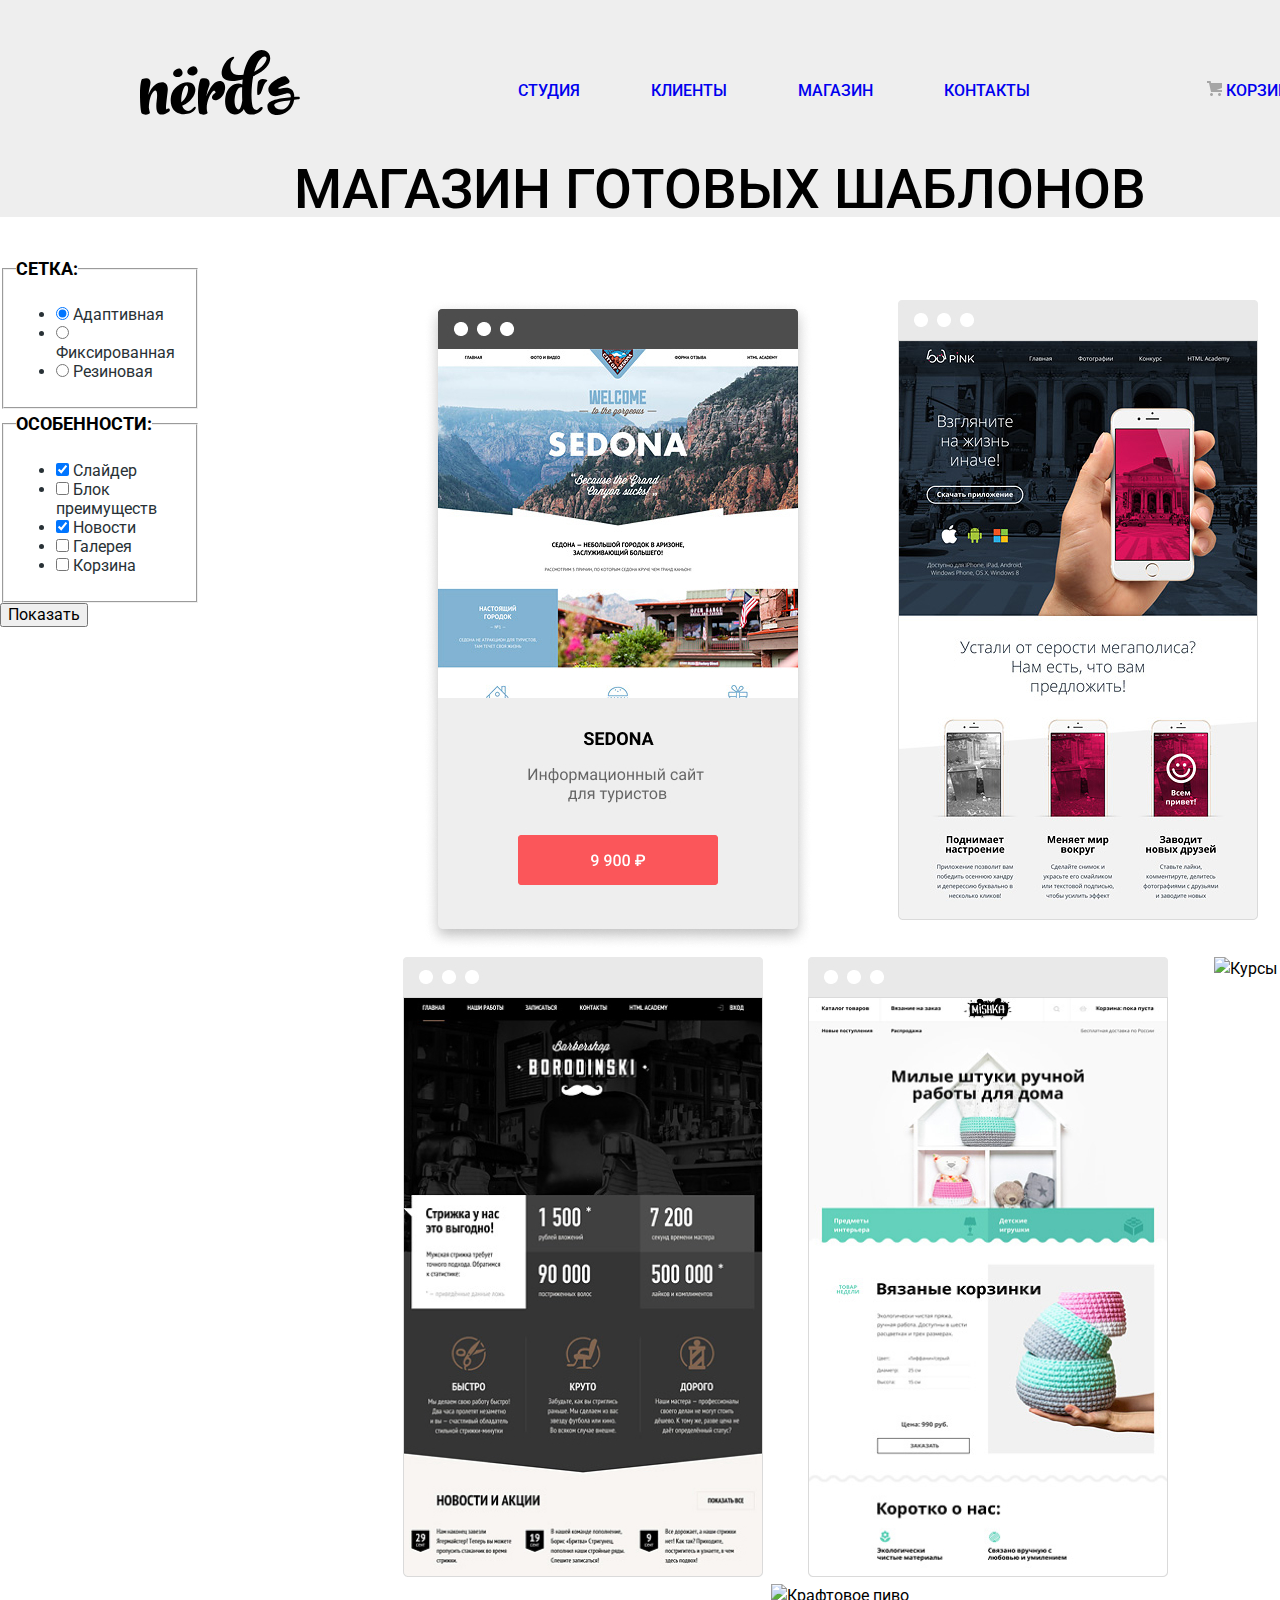
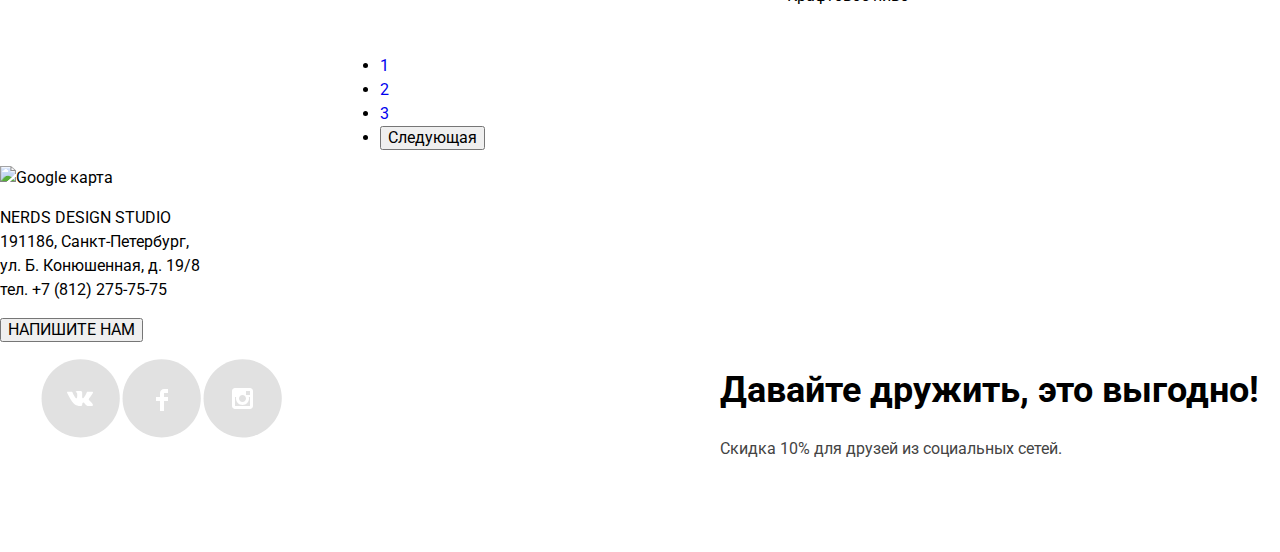
==== commit 79183faf: "small" ====
--- a/catalog.html
+++ b/catalog.html
@@ -4,7 +4,7 @@
     <meta charset="utf-8">
     <title>Nerd's Каталог</title>
     <link href="https://fonts.googleapis.com/css2?family=Roboto:wght@500;700&display=swap" rel="stylesheet">
-    <link href="normalize.css" rel="stylesheet">
+    <link href="css/normalize.css" rel="stylesheet">
     <link href="css/style.css" rel="stylesheet">
   </head>
   <body>
@@ -25,6 +25,7 @@
 	<h1>Магазин готовых шаблонов</h1>
 </nav>
 <main class="page-catalog">
+
 	<section class="right-filter">
 		<h2 class="visually-hidden">Правый фильтр товара</h2>	
 		<form action="https://echo.htmlacademy.ru" method="get">
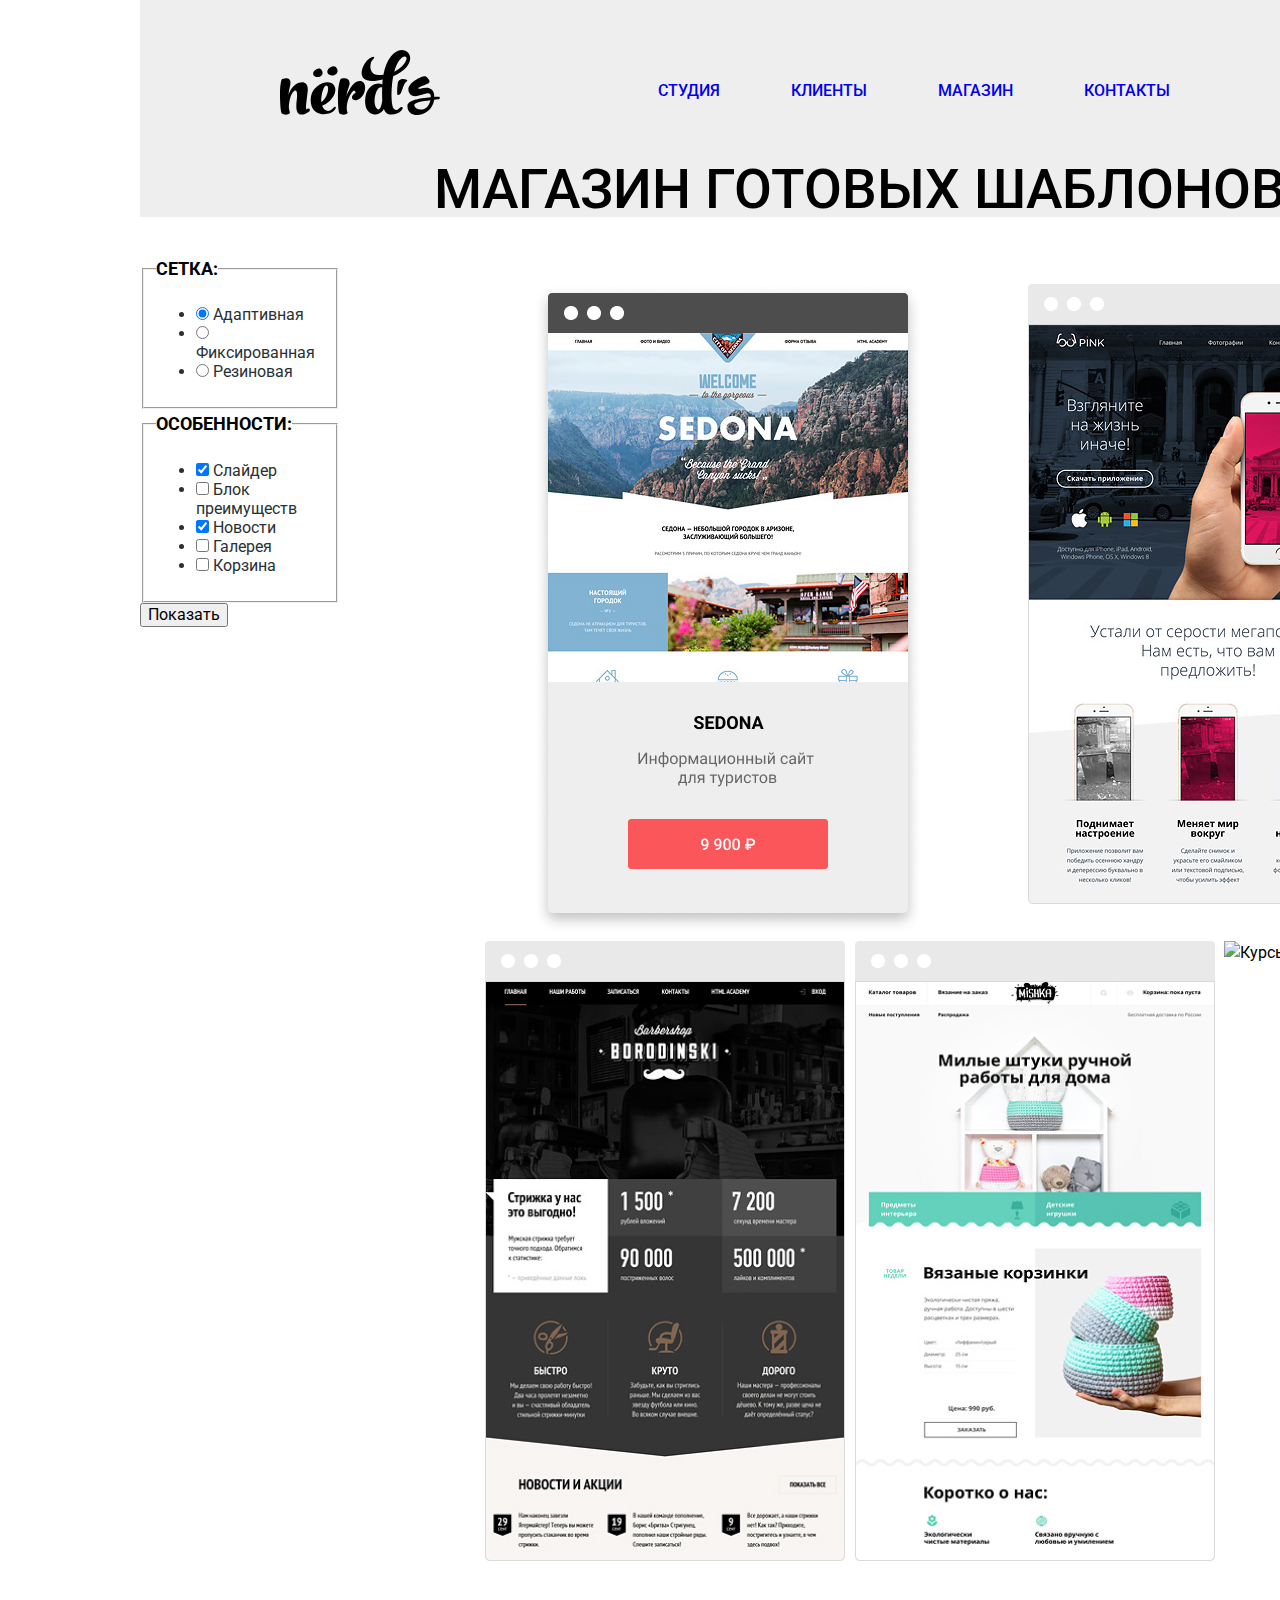
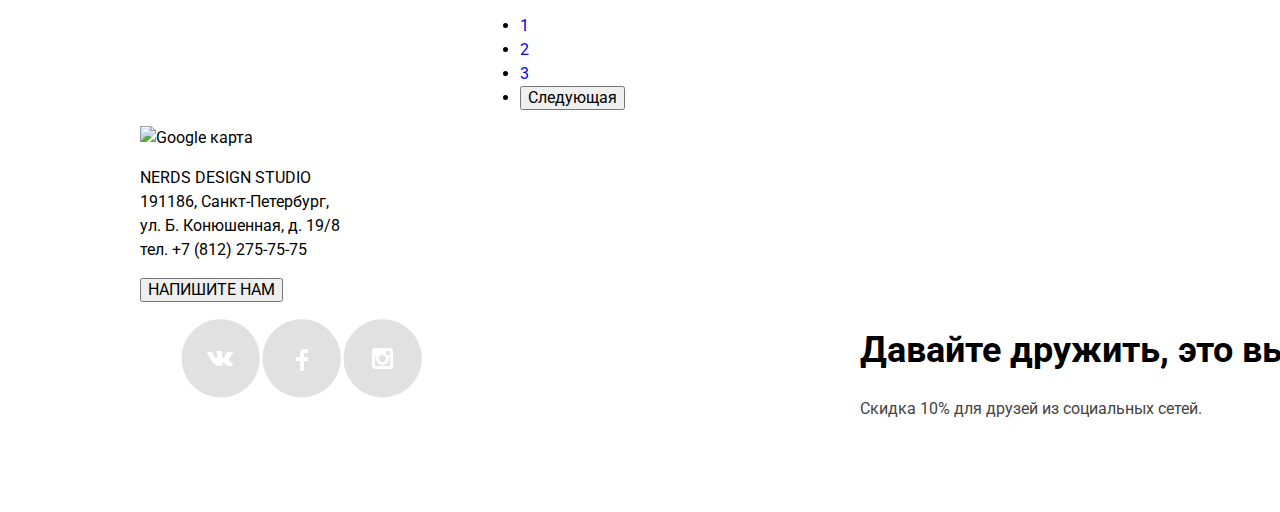
==== commit fdc2ac84: "Try 2" ====
--- a/catalog.html
+++ b/catalog.html
@@ -76,14 +76,14 @@
 	</section>
 	<section class="slides-section">
 		<h2 class="visually-hidden">Эскизы проектов</h2>
-		<ul class="slides">
-			<li><img src="img/Sedona.jpg" alt="Sedona"></li>
-			<li><img src="img/Pink.jpg" alt="Магазин телефонов"></li>
-			<li><img src="img/Borodinski.jpg" alt="Барбершоп"></li>
-			<li><img src="img/Mishka.jpg" alt="Магазин Handmade вещей"></li>
-			<li><img src="img/study.jpg" alt="Курсы"></li>
-			<li><img src="img/craft.jpg" alt="Крафтовое пиво"></li>
-		</ul>
+		<div class="slides">
+			<div><img src="img/Sedona.jpg" alt="Sedona"></div>
+			<div><img src="img/Pink.jpg" alt="Магазин телефонов"></div>
+			<div><img src="img/Borodinski.jpg" alt="Барбершоп"></div>
+			<div><img src="img/Mishka.jpg" alt="Магазин Handmade вещей"></div>
+			<div><img src="img/study.jpg" alt="Курсы"></div>
+			<div><img src="img/craft.jpg" alt="Крафтовое пиво"></div>
+		</div>
 		<ul>
 			<li>
 				<a href="#">1</a>
--- a/css/style.css
+++ b/css/style.css
@@ -21,6 +21,8 @@
   font-size: 16px;
   line-height: 24px;
   background-color: var(--basic-white);
+  padding-left: 140px;
+  padding-right: 141px;
 }
 
 .visually-hidden {
@@ -99,20 +101,41 @@
     margin-right: 140px;
     justify-self: end;
 }
-
+/* Offer */
+
+.main-offer {
+  display: grid;
+  grid-template-columns: min-content 1fr;
+}
+
+.offer-text h1 {
+text-align: left;
+}
+
+.offer-text {
+ 
+}
+
+.offer-image img {
+  width: 760px;
+  height: 431px;
+  padding-right: 141px;
+  justify-self: end;
+
+}
 
 
 /* Features */
 
 .features-list {
-  list-style: none;
+  padding-top: 80px;
   display: flex;
   flex-wrap: wrap;
   justify-content: space-around;
 }
 
 .feature-item {
-  text-align: center;
+
 }
 
 .feature-item h3 {
@@ -156,7 +179,6 @@
 .slides {
   padding-top: 30px;
   padding-bottom: 30px; 
-  list-style: none;
   display: flex;
   flex-wrap: wrap;
   justify-content: space-around;
